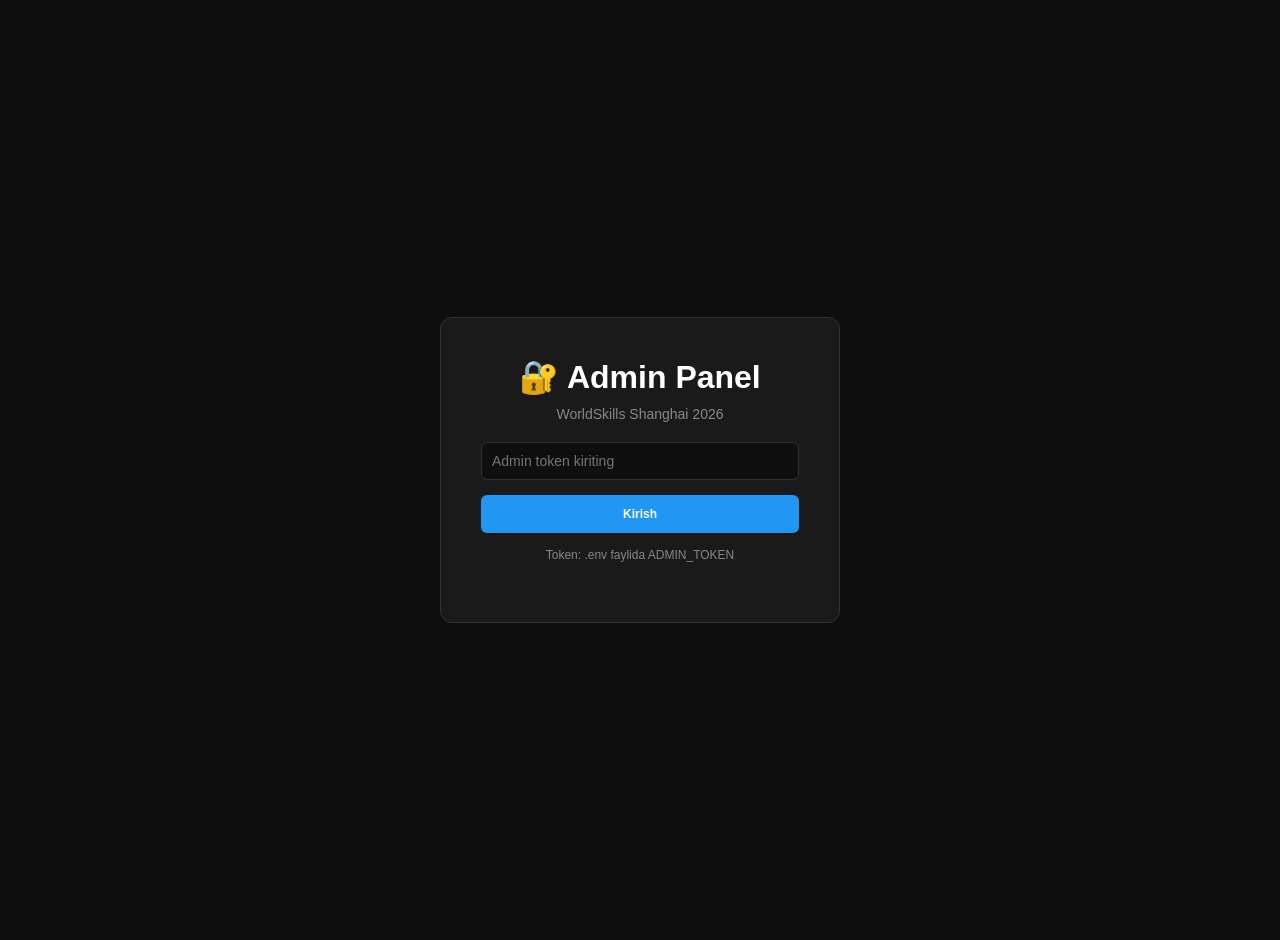
==== web_app/admin.html @ d0a246c7 "Fixed admin panel - added full inline keyboard functionality" ====
﻿<!DOCTYPE html>
<html lang="uz">
<head>
    <meta charset="UTF-8">
    <meta name="viewport" content="width=device-width, initial-scale=1.0">
    <title>Admin Panel - WorldSkills</title>
    <style>
        * { margin: 0; padding: 0; box-sizing: border-box; }
        :root { --bg: #0f0f0f; --card: #1a1a1a; --border: #333; --text: #fff; --muted: #888; --success: #4CAF50; --warning: #FFC107; --error: #f44336; --primary: #2196F3; }
        body { font-family: -apple-system, BlinkMacSystemFont, 'Segoe UI', Roboto, sans-serif; background: var(--bg); color: var(--text); padding: 20px; }
        .container { max-width: 1200px; margin: 0 auto; }
        .header { background: linear-gradient(135deg, #2196F3, #1976D2); padding: 30px; border-radius: 12px; margin-bottom: 20px; }
        .header h1 { font-size: 24px; margin-bottom: 5px; }
        .header p { opacity: 0.9; font-size: 14px; }
        .stats-grid { display: grid; grid-template-columns: repeat(auto-fit, minmax(200px, 1fr)); gap: 15px; margin-bottom: 20px; }
        .stat-card { background: var(--card); border: 1px solid var(--border); border-radius: 10px; padding: 20px; text-align: center; }
        .stat-number { font-size: 32px; font-weight: 800; margin-bottom: 5px; }
        .stat-number.total { color: var(--primary); }
        .stat-number.approved { color: var(--success); }
        .stat-number.pending { color: var(--warning); }
        .stat-number.rejected { color: var(--error); }
        .stat-label { font-size: 12px; color: var(--muted); }
        .tabs { display: flex; gap: 10px; margin-bottom: 20px; border-bottom: 1px solid var(--border); padding-bottom: 10px; }
        .tab { padding: 10px 20px; background: var(--card); border: 1px solid var(--border); border-radius: 8px; cursor: pointer; font-weight: 600; transition: all 0.2s; }
        .tab:hover { background: #252525; }
        .tab.active { background: var(--primary); color: #fff; border-color: var(--primary); }
        .content-card { background: var(--card); border: 1px solid var(--border); border-radius: 10px; padding: 20px; margin-bottom: 20px; }
        .content-card h2 { font-size: 18px; margin-bottom: 15px; display: flex; align-items: center; gap: 10px; }
        .table { width: 100%; border-collapse: collapse; }
        .table th, .table td { padding: 12px; text-align: left; border-bottom: 1px solid var(--border); }
        .table th { font-size: 12px; color: var(--muted); font-weight: 600; text-transform: uppercase; }
        .table td { font-size: 13px; }
        .table tr:hover { background: #252525; }
        .status-badge { padding: 4px 10px; border-radius: 12px; font-size: 11px; font-weight: 600; }
        .status-badge.pending { background: rgba(255,193,7,0.2); color: var(--warning); }
        .status-badge.approved { background: rgba(76,175,80,0.2); color: var(--success); }
        .status-badge.rejected { background: rgba(244,67,54,0.2); color: var(--error); }
        .btn { padding: 8px 16px; border: none; border-radius: 6px; font-size: 12px; font-weight: 600; cursor: pointer; transition: all 0.2s; }
        .btn-primary { background: var(--primary); color: #fff; }
        .btn-success { background: var(--success); color: #fff; }
        .btn-danger { background: var(--error); color: #fff; }
        .btn-secondary { background: #333; color: #fff; border: 1px solid var(--border); }
        .btn:hover { opacity: 0.9; transform: translateY(-1px); }
        .btn-group { display: flex; gap: 8px; }
        .modal { display: none; position: fixed; top: 0; left: 0; width: 100%; height: 100%; background: rgba(0,0,0,0.8); z-index: 2000; justify-content: center; align-items: center; }
        .modal.active { display: flex; }
        .modal-content { background: var(--card); border: 1px solid var(--border); border-radius: 12px; padding: 25px; max-width: 500px; width: 90%; }
        .modal-header { display: flex; justify-content: space-between; align-items: center; margin-bottom: 20px; padding-bottom: 15px; border-bottom: 1px solid var(--border); }
        .modal-title { font-size: 18px; font-weight: 700; }
        .modal-close { background: none; border: none; color: var(--muted); font-size: 24px; cursor: pointer; }
        .form-group { margin-bottom: 15px; }
        .form-label { display: block; margin-bottom: 5px; font-size: 13px; font-weight: 600; color: var(--muted); }
        .form-input, .form-textarea { width: 100%; padding: 10px; background: #0f0f0f; border: 1px solid var(--border); border-radius: 6px; color: var(--text); font-size: 14px; }
        .form-textarea { min-height: 100px; resize: vertical; }
        .login-screen { display: flex; justify-content: center; align-items: center; min-height: 100vh; }
        .login-card { background: var(--card); border: 1px solid var(--border); border-radius: 12px; padding: 40px; width: 100%; max-width: 400px; text-align: center; }
        .login-card h1 { margin-bottom: 10px; }
        .login-card p { color: var(--muted); margin-bottom: 20px; font-size: 14px; }
        .hidden { display: none; }
        .alert { padding: 15px; border-radius: 8px; margin-bottom: 20px; font-size: 13px; }
        .alert-error { background: rgba(244,67,54,0.2); border: 1px solid var(--error); color: var(--error); }
        .alert-success { background: rgba(76,175,80,0.2); border: 1px solid var(--success); color: var(--success); }
        .file-link { color: var(--primary); text-decoration: none; }
        .file-link:hover { text-decoration: underline; }
        .progress-bar { height: 6px; background: #222; border-radius: 3px; overflow: hidden; margin: 10px 0; }
        .progress-fill { height: 100%; background: linear-gradient(135deg, #4CAF50, #8BC34A); border-radius: 3px; transition: width 0.3s; }
    </style>
</head>
<body>
    <!-- Login Screen -->
    <div id="loginScreen" class="login-screen">
        <div class="login-card">
            <h1>🔐 Admin Panel</h1>
            <p>WorldSkills Shanghai 2026</p>
            <div id="loginAlert" class="alert alert-error hidden"></div>
            <div class="form-group">
                <input type="password" id="adminToken" class="form-input" placeholder="Admin token kiriting">
            </div>
            <button class="btn btn-primary" style="width: 100%; padding: 12px;" onclick="login()">Kirish</button>
            <p style="margin-top: 15px; font-size: 12px; color: var(--muted);">Token: .env faylida ADMIN_TOKEN</p>
        </div>
    </div>

    <!-- Main Dashboard -->
    <div id="dashboard" class="container hidden">
        <div class="header">
            <h1>🔧 Admin Dashboard</h1>
            <p>WorldSkills Shanghai 2026 - Hujjatlar va Portfolio Boshqaruvi</p>
        </div>

        <!-- Statistics -->
        <div class="stats-grid">
            <div class="stat-card">
                <div class="stat-number total" id="statTotal">0</div>
                <div class="stat-label">📄 Jami Hujjatlar</div>
            </div>
            <div class="stat-card">
                <div class="stat-number approved" id="statApproved">0</div>
                <div class="stat-label">✅ Tasdiqlandi</div>
            </div>
            <div class="stat-card">
                <div class="stat-number pending" id="statPending">0</div>
                <div class="stat-label">⏳ Kutishda</div>
            </div>
            <div class="stat-card">
                <div class="stat-number rejected" id="statRejected">0</div>
                <div class="stat-label">❌ Rad Etildi</div>
            </div>
        </div>

        <!-- Tabs -->
        <div class="tabs">
            <div class="tab active" onclick="switchTab('documents')">📄 Hujjatlar</div>
            <div class="tab" onclick="switchTab('portfolio')">💼 Portfolio</div>
            <div class="tab" onclick="switchTab('users')">👥 Ishtirokchilar</div>
        </div>

        <!-- Documents Tab -->
        <div id="tab-documents" class="content-card">
            <h2>📄 Yuklangan Hujjatlar</h2>
            <div style="overflow-x: auto;">
                <table class="table" id="documentsTable">
                    <thead>
                        <tr>
                            <th>ID</th>
                            <th>Foydalanuvchi</th>
                            <th>Hujjat</th>
                            <th>Fayl</th>
                            <th>Status</th>
                            <th>Sana</th>
                            <th>Amallar</th>
                        </tr>
                    </thead>
                    <tbody id="documentsBody">
                        <tr><td colspan="7" style="text-align: center; color: var(--muted);">Yuklanmoqda...</td></tr>
                    </tbody>
                </table>
            </div>
        </div>

        <!-- Portfolio Tab -->
        <div id="tab-portfolio" class="content-card hidden">
            <h2>💼 Portfolio Ishlar</h2>
            <div style="overflow-x: auto;">
                <table class="table" id="portfolioTable">
                    <thead>
                        <tr>
                            <th>ID</th>
                            <th>Foydalanuvchi</th>
                            <th>Kasb</th>
                            <th>Fayl</th>
                            <th>Ball</th>
                            <th>Sana</th>
                            <th>Amallar</th>
                        </tr>
                    </thead>
                    <tbody id="portfolioBody">
                        <tr><td colspan="7" style="text-align: center; color: var(--muted);">Yuklanmoqda...</td></tr>
                    </tbody>
                </table>
            </div>
        </div>

        <!-- Users Tab -->
        <div id="tab-users" class="content-card hidden">
            <h2>👥 Ishtirokchilar Ro'yxati</h2>
            <div style="overflow-x: auto;">
                <table class="table" id="usersTable">
                    <thead>
                        <tr>
                            <th>ID</th>
                            <th>Ism</th>
                            <th>Telefon</th>
                            <th>Kasb</th>
                            <th>Hujjatlar</th>
                            <th>Ro'yxatdan</th>
                        </tr>
                    </thead>
                    <tbody id="usersBody">
                        <tr><td colspan="6" style="text-align: center; color: var(--muted);">Yuklanmoqda...</td></tr>
                    </tbody>
                </table>
            </div>
        </div>
    </div>

    <!-- Review Modal -->
    <div id="reviewModal" class="modal">
        <div class="modal-content">
            <div class="modal-header">
                <div class="modal-title">📋 Hujjatni Ko'rib Chiqish</div>
                <button class="modal-close" onclick="closeModal('reviewModal')">&times;</button>
            </div>
            <div class="form-group">
                <label class="form-label">Foydalanuvchi</label>
                <input type="text" id="reviewUser" class="form-input" readonly>
            </div>
            <div class="form-group">
                <label class="form-label">Hujjat</label>
                <input type="text" id="reviewDoc" class="form-input" readonly>
            </div>
            <div class="form-group">
                <label class="form-label">Fayl</label>
                <a id="reviewFile" class="file-link" href="#" target="_blank">Faylni yuklab olish →</a>
            </div>
            <div class="form-group">
                <label class="form-label">Ball (0-100)</label>
                <input type="number" id="reviewScore" class="form-input" min="0" max="100" value="100">
            </div>
            <div class="form-group">
                <label class="form-label">Izoh</label>
                <textarea id="reviewComment" class="form-textarea" placeholder="Tasdiqlash yoki rad etish sababi..."></textarea>
            </div>
            <div class="btn-group" style="margin-top: 20px;">
                <button class="btn btn-success" style="flex: 1;" onclick="submitReview('approved')">✅ Tasdiqlash</button>
                <button class="btn btn-danger" style="flex: 1;" onclick="submitReview('rejected')">❌ Rad Etish</button>
            </div>
        </div>
    </div>

    <script>
        let adminToken = '';
        let currentReview = null;

        // Login
        function login() {
            const token = document.getElementById('adminToken').value.trim();
            if (!token) {
                showLoginAlert('Token kiriting!');
                return;
            }
            adminToken = token;
            localStorage.setItem('admin_token', token);
            loadDashboard();
        }

        function showLoginAlert(message) {
            const alert = document.getElementById('loginAlert');
            alert.textContent = message;
            alert.classList.remove('hidden');
        }

        // Load Dashboard
        async function loadDashboard() {
            try {
                // Check auth
                const statsResponse = await fetch('/api/admin/stats', {
                    headers: { 'Authorization': 'Bearer ' + adminToken }
                });
                
                if (statsResponse.status === 401) {
                    localStorage.removeItem('admin_token');
                    document.getElementById('loginScreen').classList.remove('hidden');
                    document.getElementById('dashboard').classList.add('hidden');
                    showLoginAlert('Noto\'g\'ri token!');
                    return;
                }

                const stats = await statsResponse.json();
                
                // Update stats
                document.getElementById('statTotal').textContent = stats.total || 0;
                document.getElementById('statApproved').textContent = stats.approved || 0;
                document.getElementById('statPending').textContent = stats.pending || 0;
                document.getElementById('statRejected').textContent = stats.rejected || 0;

                // Load documents
                loadDocuments();
                loadPortfolio();
                loadUsers();

                // Show dashboard
                document.getElementById('loginScreen').classList.add('hidden');
                document.getElementById('dashboard').classList.remove('hidden');

            } catch (err) {
                console.error('Load error:', err);
                showLoginAlert('Server xatosi: ' + err.message);
            }
        }

        // Load Documents
        async function loadDocuments() {
            try {
                const response = await fetch('/api/admin/documents', {
                    headers: { 'Authorization': 'Bearer ' + adminToken }
                });
                const docs = await response.json();
                
                const tbody = document.getElementById('documentsBody');
                if (docs.length === 0) {
                    tbody.innerHTML = '<tr><td colspan="7" style="text-align: center; color: var(--muted);">Hali hujjatlar yo\'q</td></tr>';
                    return;
                }

                tbody.innerHTML = docs.map(doc => `
                    <tr>
                        <td>#${doc.id.slice(0, 8)}</td>
                        <td>${doc.user_fullname || 'N/A'}</td>
                        <td>${doc.doc_title || doc.doc_id}</td>
                        <td><a href="/api/admin/files/${doc.filename}" class="file-link" target="_blank">📎 ${doc.filename.slice(0, 30)}...</a></td>
                        <td><span class="status-badge ${doc.status}">${getStatusText(doc.status)}</span></td>
                        <td>${new Date(doc.uploaded_at).toLocaleDateString()}</td>
                        <td>
                            <div class="btn-group">
                                ${doc.status === 'pending' ? `
                                    <button class="btn btn-primary" onclick="openReviewModal('${doc.user_id}', '${doc.doc_id}', '${doc.filename}', '${doc.user_fullname}')">Ko'rib chiqish</button>
                                ` : '<button class="btn btn-secondary" disabled>Ko\'rib chiqilgan</button>'}
                            </div>
                        </td>
                    </tr>
                `).join('');
            } catch (err) {
                console.error('Load documents error:', err);
            }
        }

        // Load Portfolio
        async function loadPortfolio() {
            try {
                const response = await fetch('/api/admin/portfolio', {
                    headers: { 'Authorization': 'Bearer ' + adminToken }
                });
                const items = await response.json();
                
                const tbody = document.getElementById('portfolioBody');
                if (items.length === 0) {
                    tbody.innerHTML = '<tr><td colspan="7" style="text-align: center; color: var(--muted);">Hali portfolio yo\'q</td></tr>';
                    return;
                }

                tbody.innerHTML = items.map(item => `
                    <tr>
                        <td>#${item.id.slice(0, 8)}</td>
                        <td>${item.user_fullname || 'N/A'}</td>
                        <td>${item.profession || 'N/A'}</td>
                        <td><a href="/api/admin/files/${item.filename}" class="file-link" target="_blank">📎 ${item.filename.slice(0, 30)}...</a></td>
                        <td>${item.score ? item.score + '/100' : '-'}</td>
                        <td>${new Date(item.uploaded_at).toLocaleDateString()}</td>
                        <td>
                            <div class="btn-group">
                                ${!item.score ? `
                                    <button class="btn btn-primary" onclick="openReviewModal('${item.user_id}', '${item.prof_id}', '${item.filename}', '${item.user_fullname}', true)">Baholash</button>
                                ` : '<button class="btn btn-secondary" disabled>Baholangan</button>'}
                            </div>
                        </td>
                    </tr>
                `).join('');
            } catch (err) {
                console.error('Load portfolio error:', err);
            }
        }

        // Load Users
        async function loadUsers() {
            try {
                const response = await fetch('/api/admin/users', {
                    headers: { 'Authorization': 'Bearer ' + adminToken }
                });
                const users = await response.json();
                
                const tbody = document.getElementById('usersBody');
                if (users.length === 0) {
                    tbody.innerHTML = '<tr><td colspan="6" style="text-align: center; color: var(--muted);">Hali ishtirokchilar yo\'q</td></tr>';
                    return;
                }

                tbody.innerHTML = users.map(user => `
                    <tr>
                        <td>${user.telegram_id}</td>
                        <td>${user.fullname}</td>
                        <td>${user.phone}</td>
                        <td>${user.profession}</td>
                        <td>${user.documents_count || 0}/9</td>
                        <td>${new Date(user.registered_at).toLocaleDateString()}</td>
                    </tr>
                `).join('');
            } catch (err) {
                console.error('Load users error:', err);
            }
        }

        // Switch Tab
        function switchTab(tab) {
            document.querySelectorAll('.tab').forEach(t => t.classList.remove('active'));
            document.querySelectorAll('.content-card').forEach(c => c.classList.add('hidden'));
            
            event.target.classList.add('active');
            document.getElementById('tab-' + tab).classList.remove('hidden');
        }

        // Open Review Modal
        function openReviewModal(userId, docId, filename, fullname, isPortfolio = false) {
            currentReview = { user_id: userId, doc_id: docId, filename: filename, is_portfolio: isPortfolio };
            document.getElementById('reviewUser').value = fullname;
            document.getElementById('reviewDoc').value = isPortfolio ? 'Portfolio Ish' : docId;
            document.getElementById('reviewFile').href = '/api/admin/files/' + filename;
            document.getElementById('reviewModal').classList.add('active');
        }

        // Close Modal
        function closeModal(modalId) {
            document.getElementById(modalId).classList.remove('active');
            currentReview = null;
        }

        // Submit Review
        async function submitReview(action) {
            if (!currentReview) return;
            
            const score = parseInt(document.getElementById('reviewScore').value) || 0;
            const comment = document.getElementById('reviewComment').value.trim();
            
            const endpoint = currentReview.is_portfolio ? '/api/admin/review/portfolio' : '/api/admin/review/document';
            
            try {
                const response = await fetch(endpoint, {
                    method: 'POST',
                    headers: {
                        'Content-Type': 'application/json',
                        'Authorization': 'Bearer ' + adminToken
                    },
                    body: JSON.stringify({
                        telegramId: currentReview.user_id,
                        docId: currentReview.doc_id,
                        action: action,
                        score: action === 'approved' ? score : 0,
                        comment: comment
                    })
                });
                
                const result = await response.json();
                
                if (result.success) {
                    alert('✅ ' + (action === 'approved' ? 'Tasdiqlandi!' : 'Rad etildi!'));
                    closeModal('reviewModal');
                    loadDocuments();
                    loadPortfolio();
                    loadDashboard(); // Refresh stats
                } else {
                    alert('❌ Xatolik: ' + result.error);
                }
            } catch (err) {
                alert('❌ Xatolik: ' + err.message);
            }
        }

        // Get Status Text
        function getStatusText(status) {
            return { 'pending': '⏳ Kutishda', 'approved': '✅ Tasdiqlandi', 'rejected': '❌ Rad Etildi' }[status] || status;
        }

        // Check for saved token
        window.onload = function() {
            const savedToken = localStorage.getItem('admin_token');
            if (savedToken) {
                adminToken = savedToken;
                document.getElementById('adminToken').value = savedToken;
                loadDashboard();
            }
        };
    </script>
</body>
</html>
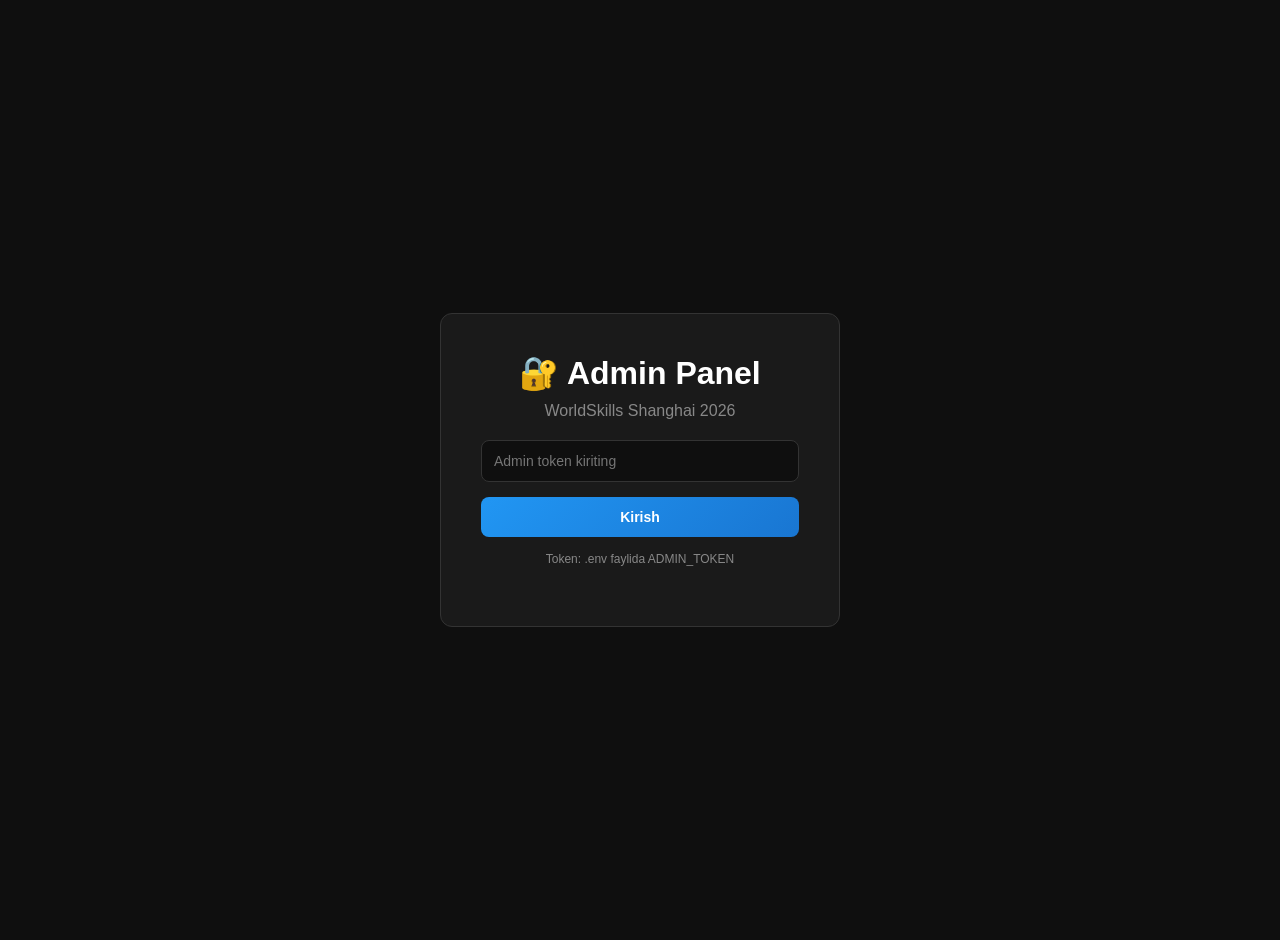
==== commit be0d2485: "Added Hybrid Admin System: Telegram + Web panel" ====
--- a/web_app/admin.html
+++ b/web_app/admin.html
@@ -6,64 +6,62 @@
     <title>Admin Panel - WorldSkills</title>
     <style>
         * { margin: 0; padding: 0; box-sizing: border-box; }
-        :root { --bg: #0f0f0f; --card: #1a1a1a; --border: #333; --text: #fff; --muted: #888; --success: #4CAF50; --warning: #FFC107; --error: #f44336; --primary: #2196F3; }
-        body { font-family: -apple-system, BlinkMacSystemFont, 'Segoe UI', Roboto, sans-serif; background: var(--bg); color: var(--text); padding: 20px; }
+        body { background: #0f0f0f; color: #fff; font-family: -apple-system, BlinkMacSystemFont, 'Segoe UI', Roboto, sans-serif; padding: 20px; }
         .container { max-width: 1200px; margin: 0 auto; }
         .header { background: linear-gradient(135deg, #2196F3, #1976D2); padding: 30px; border-radius: 12px; margin-bottom: 20px; }
         .header h1 { font-size: 24px; margin-bottom: 5px; }
         .header p { opacity: 0.9; font-size: 14px; }
+        .login-screen { display: flex; justify-content: center; align-items: center; min-height: 100vh; }
+        .login-card { background: #1a1a1a; border: 1px solid #333; border-radius: 12px; padding: 40px; width: 100%; max-width: 400px; text-align: center; }
+        .login-card h1 { margin-bottom: 10px; }
+        .login-card p { color: #888; margin-bottom: 20px; }
+        .form-input { width: 100%; padding: 12px; background: #0f0f0f; border: 1px solid #333; border-radius: 8px; color: #fff; font-size: 14px; margin-bottom: 15px; }
+        .btn { padding: 12px 20px; border: none; border-radius: 8px; font-size: 14px; font-weight: 600; cursor: pointer; transition: all 0.2s; }
+        .btn-primary { background: linear-gradient(135deg, #2196F3, #1976D2); color: #fff; }
+        .btn-success { background: #4CAF50; color: #fff; }
+        .btn-danger { background: #f44336; color: #fff; }
+        .btn-secondary { background: #333; color: #fff; border: 1px solid #444; }
+        .btn:hover { opacity: 0.9; transform: translateY(-1px); }
+        .dashboard { display: none; }
         .stats-grid { display: grid; grid-template-columns: repeat(auto-fit, minmax(200px, 1fr)); gap: 15px; margin-bottom: 20px; }
-        .stat-card { background: var(--card); border: 1px solid var(--border); border-radius: 10px; padding: 20px; text-align: center; }
+        .stat-card { background: #1a1a1a; border: 1px solid #333; border-radius: 10px; padding: 20px; text-align: center; }
         .stat-number { font-size: 32px; font-weight: 800; margin-bottom: 5px; }
-        .stat-number.total { color: var(--primary); }
-        .stat-number.approved { color: var(--success); }
-        .stat-number.pending { color: var(--warning); }
-        .stat-number.rejected { color: var(--error); }
-        .stat-label { font-size: 12px; color: var(--muted); }
-        .tabs { display: flex; gap: 10px; margin-bottom: 20px; border-bottom: 1px solid var(--border); padding-bottom: 10px; }
-        .tab { padding: 10px 20px; background: var(--card); border: 1px solid var(--border); border-radius: 8px; cursor: pointer; font-weight: 600; transition: all 0.2s; }
+        .stat-number.total { color: #2196F3; }
+        .stat-number.approved { color: #4CAF50; }
+        .stat-number.pending { color: #FFC107; }
+        .stat-number.rejected { color: #f44336; }
+        .stat-label { font-size: 12px; color: #888; }
+        .tabs { display: flex; gap: 10px; margin-bottom: 20px; border-bottom: 1px solid #333; padding-bottom: 10px; overflow-x: auto; }
+        .tab { padding: 10px 20px; background: #1a1a1a; border: 1px solid #333; border-radius: 8px; cursor: pointer; font-weight: 600; white-space: nowrap; }
         .tab:hover { background: #252525; }
-        .tab.active { background: var(--primary); color: #fff; border-color: var(--primary); }
-        .content-card { background: var(--card); border: 1px solid var(--border); border-radius: 10px; padding: 20px; margin-bottom: 20px; }
-        .content-card h2 { font-size: 18px; margin-bottom: 15px; display: flex; align-items: center; gap: 10px; }
+        .tab.active { background: #2196F3; color: #fff; border-color: #2196F3; }
+        .content-card { background: #1a1a1a; border: 1px solid #333; border-radius: 10px; padding: 20px; margin-bottom: 20px; }
+        .content-card h2 { font-size: 18px; margin-bottom: 15px; }
         .table { width: 100%; border-collapse: collapse; }
-        .table th, .table td { padding: 12px; text-align: left; border-bottom: 1px solid var(--border); }
-        .table th { font-size: 12px; color: var(--muted); font-weight: 600; text-transform: uppercase; }
+        .table th, .table td { padding: 12px; text-align: left; border-bottom: 1px solid #333; }
+        .table th { font-size: 12px; color: #888; font-weight: 600; }
         .table td { font-size: 13px; }
         .table tr:hover { background: #252525; }
         .status-badge { padding: 4px 10px; border-radius: 12px; font-size: 11px; font-weight: 600; }
-        .status-badge.pending { background: rgba(255,193,7,0.2); color: var(--warning); }
-        .status-badge.approved { background: rgba(76,175,80,0.2); color: var(--success); }
-        .status-badge.rejected { background: rgba(244,67,54,0.2); color: var(--error); }
-        .btn { padding: 8px 16px; border: none; border-radius: 6px; font-size: 12px; font-weight: 600; cursor: pointer; transition: all 0.2s; }
-        .btn-primary { background: var(--primary); color: #fff; }
-        .btn-success { background: var(--success); color: #fff; }
-        .btn-danger { background: var(--error); color: #fff; }
-        .btn-secondary { background: #333; color: #fff; border: 1px solid var(--border); }
-        .btn:hover { opacity: 0.9; transform: translateY(-1px); }
+        .status-badge.pending { background: rgba(255,193,7,0.2); color: #FFC107; }
+        .status-badge.approved { background: rgba(76,175,80,0.2); color: #4CAF50; }
+        .status-badge.rejected { background: rgba(244,67,54,0.2); color: #f44336; }
         .btn-group { display: flex; gap: 8px; }
         .modal { display: none; position: fixed; top: 0; left: 0; width: 100%; height: 100%; background: rgba(0,0,0,0.8); z-index: 2000; justify-content: center; align-items: center; }
         .modal.active { display: flex; }
-        .modal-content { background: var(--card); border: 1px solid var(--border); border-radius: 12px; padding: 25px; max-width: 500px; width: 90%; }
-        .modal-header { display: flex; justify-content: space-between; align-items: center; margin-bottom: 20px; padding-bottom: 15px; border-bottom: 1px solid var(--border); }
+        .modal-content { background: #1a1a1a; border: 1px solid #333; border-radius: 12px; padding: 25px; max-width: 500px; width: 90%; }
+        .modal-header { display: flex; justify-content: space-between; align-items: center; margin-bottom: 20px; }
         .modal-title { font-size: 18px; font-weight: 700; }
-        .modal-close { background: none; border: none; color: var(--muted); font-size: 24px; cursor: pointer; }
+        .modal-close { background: none; border: none; color: #888; font-size: 24px; cursor: pointer; }
         .form-group { margin-bottom: 15px; }
-        .form-label { display: block; margin-bottom: 5px; font-size: 13px; font-weight: 600; color: var(--muted); }
-        .form-input, .form-textarea { width: 100%; padding: 10px; background: #0f0f0f; border: 1px solid var(--border); border-radius: 6px; color: var(--text); font-size: 14px; }
-        .form-textarea { min-height: 100px; resize: vertical; }
-        .login-screen { display: flex; justify-content: center; align-items: center; min-height: 100vh; }
-        .login-card { background: var(--card); border: 1px solid var(--border); border-radius: 12px; padding: 40px; width: 100%; max-width: 400px; text-align: center; }
-        .login-card h1 { margin-bottom: 10px; }
-        .login-card p { color: var(--muted); margin-bottom: 20px; font-size: 14px; }
+        .form-label { display: block; margin-bottom: 5px; font-size: 13px; color: #888; }
+        .form-textarea { width: 100%; padding: 10px; background: #0f0f0f; border: 1px solid #333; border-radius: 6px; color: #fff; font-size: 14px; min-height: 100px; }
         .hidden { display: none; }
-        .alert { padding: 15px; border-radius: 8px; margin-bottom: 20px; font-size: 13px; }
-        .alert-error { background: rgba(244,67,54,0.2); border: 1px solid var(--error); color: var(--error); }
-        .alert-success { background: rgba(76,175,80,0.2); border: 1px solid var(--success); color: var(--success); }
-        .file-link { color: var(--primary); text-decoration: none; }
+        .alert { padding: 15px; border-radius: 8px; margin-bottom: 20px; }
+        .alert-error { background: rgba(244,67,54,0.2); border: 1px solid #f44336; color: #f44336; }
+        .alert-success { background: rgba(76,175,80,0.2); border: 1px solid #4CAF50; color: #4CAF50; }
+        .file-link { color: #2196F3; text-decoration: none; }
         .file-link:hover { text-decoration: underline; }
-        .progress-bar { height: 6px; background: #222; border-radius: 3px; overflow: hidden; margin: 10px 0; }
-        .progress-fill { height: 100%; background: linear-gradient(135deg, #4CAF50, #8BC34A); border-radius: 3px; transition: width 0.3s; }
     </style>
 </head>
 <body>
@@ -73,16 +71,14 @@
             <h1>🔐 Admin Panel</h1>
             <p>WorldSkills Shanghai 2026</p>
             <div id="loginAlert" class="alert alert-error hidden"></div>
-            <div class="form-group">
-                <input type="password" id="adminToken" class="form-input" placeholder="Admin token kiriting">
-            </div>
-            <button class="btn btn-primary" style="width: 100%; padding: 12px;" onclick="login()">Kirish</button>
-            <p style="margin-top: 15px; font-size: 12px; color: var(--muted);">Token: .env faylida ADMIN_TOKEN</p>
+            <input type="password" id="adminToken" class="form-input" placeholder="Admin token kiriting">
+            <button class="btn btn-primary" style="width: 100%;" onclick="login()">Kirish</button>
+            <p style="margin-top: 15px; font-size: 12px; color: #888;">Token: .env faylida ADMIN_TOKEN</p>
         </div>
     </div>
 
-    <!-- Main Dashboard -->
-    <div id="dashboard" class="container hidden">
+    <!-- Dashboard -->
+    <div id="dashboard" class="container dashboard">
         <div class="header">
             <h1>🔧 Admin Dashboard</h1>
             <p>WorldSkills Shanghai 2026 - Hujjatlar va Portfolio Boshqaruvi</p>
@@ -122,7 +118,6 @@
                 <table class="table" id="documentsTable">
                     <thead>
                         <tr>
-                            <th>ID</th>
                             <th>Foydalanuvchi</th>
                             <th>Hujjat</th>
                             <th>Fayl</th>
@@ -132,7 +127,7 @@
                         </tr>
                     </thead>
                     <tbody id="documentsBody">
-                        <tr><td colspan="7" style="text-align: center; color: var(--muted);">Yuklanmoqda...</td></tr>
+                        <tr><td colspan="6" style="text-align: center; color: #888;">Yuklanmoqda...</td></tr>
                     </tbody>
                 </table>
             </div>
@@ -145,7 +140,6 @@
                 <table class="table" id="portfolioTable">
                     <thead>
                         <tr>
-                            <th>ID</th>
                             <th>Foydalanuvchi</th>
                             <th>Kasb</th>
                             <th>Fayl</th>
@@ -155,7 +149,7 @@
                         </tr>
                     </thead>
                     <tbody id="portfolioBody">
-                        <tr><td colspan="7" style="text-align: center; color: var(--muted);">Yuklanmoqda...</td></tr>
+                        <tr><td colspan="6" style="text-align: center; color: #888;">Yuklanmoqda...</td></tr>
                     </tbody>
                 </table>
             </div>
@@ -172,12 +166,11 @@
                             <th>Ism</th>
                             <th>Telefon</th>
                             <th>Kasb</th>
-                            <th>Hujjatlar</th>
                             <th>Ro'yxatdan</th>
                         </tr>
                     </thead>
                     <tbody id="usersBody">
-                        <tr><td colspan="6" style="text-align: center; color: var(--muted);">Yuklanmoqda...</td></tr>
+                        <tr><td colspan="5" style="text-align: center; color: #888;">Yuklanmoqda...</td></tr>
                     </tbody>
                 </table>
             </div>
@@ -188,7 +181,7 @@
     <div id="reviewModal" class="modal">
         <div class="modal-content">
             <div class="modal-header">
-                <div class="modal-title">📋 Hujjatni Ko'rib Chiqish</div>
+                <div class="modal-title">📋 Ko'rib Chiqish</div>
                 <button class="modal-close" onclick="closeModal('reviewModal')">&times;</button>
             </div>
             <div class="form-group">
@@ -196,10 +189,6 @@
                 <input type="text" id="reviewUser" class="form-input" readonly>
             </div>
             <div class="form-group">
-                <label class="form-label">Hujjat</label>
-                <input type="text" id="reviewDoc" class="form-input" readonly>
-            </div>
-            <div class="form-group">
                 <label class="form-label">Fayl</label>
                 <a id="reviewFile" class="file-link" href="#" target="_blank">Faylni yuklab olish →</a>
             </div>
@@ -222,7 +211,6 @@
         let adminToken = '';
         let currentReview = null;
 
-        // Login
         function login() {
             const token = document.getElementById('adminToken').value.trim();
             if (!token) {
@@ -234,21 +222,19 @@
             loadDashboard();
         }
 
-        function showLoginAlert(message) {
+        function showLoginAlert(msg) {
             const alert = document.getElementById('loginAlert');
-            alert.textContent = message;
+            alert.textContent = msg;
             alert.classList.remove('hidden');
         }
 
-        // Load Dashboard
         async function loadDashboard() {
             try {
-                // Check auth
-                const statsResponse = await fetch('/api/admin/stats', {
+                const response = await fetch('/api/admin/stats', {
                     headers: { 'Authorization': 'Bearer ' + adminToken }
                 });
                 
-                if (statsResponse.status === 401) {
+                if (response.status === 401) {
                     localStorage.removeItem('admin_token');
                     document.getElementById('loginScreen').classList.remove('hidden');
                     document.getElementById('dashboard').classList.add('hidden');
@@ -256,56 +242,48 @@
                     return;
                 }
 
-                const stats = await statsResponse.json();
-                
-                // Update stats
+                const stats = await response.json();
                 document.getElementById('statTotal').textContent = stats.total || 0;
                 document.getElementById('statApproved').textContent = stats.approved || 0;
                 document.getElementById('statPending').textContent = stats.pending || 0;
                 document.getElementById('statRejected').textContent = stats.rejected || 0;
 
-                // Load documents
                 loadDocuments();
                 loadPortfolio();
                 loadUsers();
 
-                // Show dashboard
                 document.getElementById('loginScreen').classList.add('hidden');
                 document.getElementById('dashboard').classList.remove('hidden');
-
             } catch (err) {
-                console.error('Load error:', err);
                 showLoginAlert('Server xatosi: ' + err.message);
             }
         }
 
-        // Load Documents
         async function loadDocuments() {
             try {
                 const response = await fetch('/api/admin/documents', {
                     headers: { 'Authorization': 'Bearer ' + adminToken }
                 });
                 const docs = await response.json();
-                
                 const tbody = document.getElementById('documentsBody');
+                
                 if (docs.length === 0) {
-                    tbody.innerHTML = '<tr><td colspan="7" style="text-align: center; color: var(--muted);">Hali hujjatlar yo\'q</td></tr>';
+                    tbody.innerHTML = '<tr><td colspan="6" style="text-align: center; color: #888;">Hali hujjatlar yo\'q</td></tr>';
                     return;
                 }
 
                 tbody.innerHTML = docs.map(doc => `
                     <tr>
-                        <td>#${doc.id.slice(0, 8)}</td>
                         <td>${doc.user_fullname || 'N/A'}</td>
                         <td>${doc.doc_title || doc.doc_id}</td>
-                        <td><a href="/api/admin/files/${doc.filename}" class="file-link" target="_blank">📎 ${doc.filename.slice(0, 30)}...</a></td>
+                        <td><a href="/api/admin/files/${doc.filename}" class="file-link" target="_blank">📎 ${doc.filename.slice(0, 25)}...</a></td>
                         <td><span class="status-badge ${doc.status}">${getStatusText(doc.status)}</span></td>
                         <td>${new Date(doc.uploaded_at).toLocaleDateString()}</td>
                         <td>
                             <div class="btn-group">
                                 ${doc.status === 'pending' ? `
-                                    <button class="btn btn-primary" onclick="openReviewModal('${doc.user_id}', '${doc.doc_id}', '${doc.filename}', '${doc.user_fullname}')">Ko'rib chiqish</button>
-                                ` : '<button class="btn btn-secondary" disabled>Ko\'rib chiqilgan</button>'}
+                                    <button class="btn btn-success" onclick="openReviewModal('${doc.user_id}', '${doc.doc_id}', '${doc.filename}', '${doc.user_fullname}')">Ko'rish</button>
+                                ` : '<button class="btn btn-secondary" disabled>Ko\'rilgan</button>'}
                             </div>
                         </td>
                     </tr>
@@ -315,26 +293,24 @@
             }
         }
 
-        // Load Portfolio
         async function loadPortfolio() {
             try {
                 const response = await fetch('/api/admin/portfolio', {
                     headers: { 'Authorization': 'Bearer ' + adminToken }
                 });
                 const items = await response.json();
-                
                 const tbody = document.getElementById('portfolioBody');
+                
                 if (items.length === 0) {
-                    tbody.innerHTML = '<tr><td colspan="7" style="text-align: center; color: var(--muted);">Hali portfolio yo\'q</td></tr>';
+                    tbody.innerHTML = '<tr><td colspan="6" style="text-align: center; color: #888;">Hali portfolio yo\'q</td></tr>';
                     return;
                 }
 
                 tbody.innerHTML = items.map(item => `
                     <tr>
-                        <td>#${item.id.slice(0, 8)}</td>
                         <td>${item.user_fullname || 'N/A'}</td>
                         <td>${item.profession || 'N/A'}</td>
-                        <td><a href="/api/admin/files/${item.filename}" class="file-link" target="_blank">📎 ${item.filename.slice(0, 30)}...</a></td>
+                        <td><a href="/api/admin/files/${item.filename}" class="file-link" target="_blank">📎 ${item.filename.slice(0, 25)}...</a></td>
                         <td>${item.score ? item.score + '/100' : '-'}</td>
                         <td>${new Date(item.uploaded_at).toLocaleDateString()}</td>
                         <td>
@@ -351,17 +327,16 @@
             }
         }
 
-        // Load Users
         async function loadUsers() {
             try {
                 const response = await fetch('/api/admin/users', {
                     headers: { 'Authorization': 'Bearer ' + adminToken }
                 });
                 const users = await response.json();
-                
                 const tbody = document.getElementById('usersBody');
+                
                 if (users.length === 0) {
-                    tbody.innerHTML = '<tr><td colspan="6" style="text-align: center; color: var(--muted);">Hali ishtirokchilar yo\'q</td></tr>';
+                    tbody.innerHTML = '<tr><td colspan="5" style="text-align: center; color: #888;">Hali ishtirokchilar yo\'q</td></tr>';
                     return;
                 }
 
@@ -370,8 +345,7 @@
                         <td>${user.telegram_id}</td>
                         <td>${user.fullname}</td>
                         <td>${user.phone}</td>
-                        <td>${user.profession}</td>
-                        <td>${user.documents_count || 0}/9</td>
+                        <td>${user.profession || 'Tanlanmagan'}</td>
                         <td>${new Date(user.registered_at).toLocaleDateString()}</td>
                     </tr>
                 `).join('');
@@ -380,34 +354,27 @@
             }
         }
 
-        // Switch Tab
         function switchTab(tab) {
             document.querySelectorAll('.tab').forEach(t => t.classList.remove('active'));
             document.querySelectorAll('.content-card').forEach(c => c.classList.add('hidden'));
-            
             event.target.classList.add('active');
             document.getElementById('tab-' + tab).classList.remove('hidden');
         }
 
-        // Open Review Modal
         function openReviewModal(userId, docId, filename, fullname, isPortfolio = false) {
             currentReview = { user_id: userId, doc_id: docId, filename: filename, is_portfolio: isPortfolio };
             document.getElementById('reviewUser').value = fullname;
-            document.getElementById('reviewDoc').value = isPortfolio ? 'Portfolio Ish' : docId;
             document.getElementById('reviewFile').href = '/api/admin/files/' + filename;
             document.getElementById('reviewModal').classList.add('active');
         }
 
-        // Close Modal
         function closeModal(modalId) {
             document.getElementById(modalId).classList.remove('active');
             currentReview = null;
         }
 
-        // Submit Review
         async function submitReview(action) {
             if (!currentReview) return;
-            
             const score = parseInt(document.getElementById('reviewScore').value) || 0;
             const comment = document.getElementById('reviewComment').value.trim();
             
@@ -434,9 +401,7 @@
                 if (result.success) {
                     alert('✅ ' + (action === 'approved' ? 'Tasdiqlandi!' : 'Rad etildi!'));
                     closeModal('reviewModal');
-                    loadDocuments();
-                    loadPortfolio();
-                    loadDashboard(); // Refresh stats
+                    loadDashboard();
                 } else {
                     alert('❌ Xatolik: ' + result.error);
                 }
@@ -445,7 +410,6 @@
             }
         }
 
-        // Get Status Text
         function getStatusText(status) {
             return { 'pending': '⏳ Kutishda', 'approved': '✅ Tasdiqlandi', 'rejected': '❌ Rad Etildi' }[status] || status;
         }
